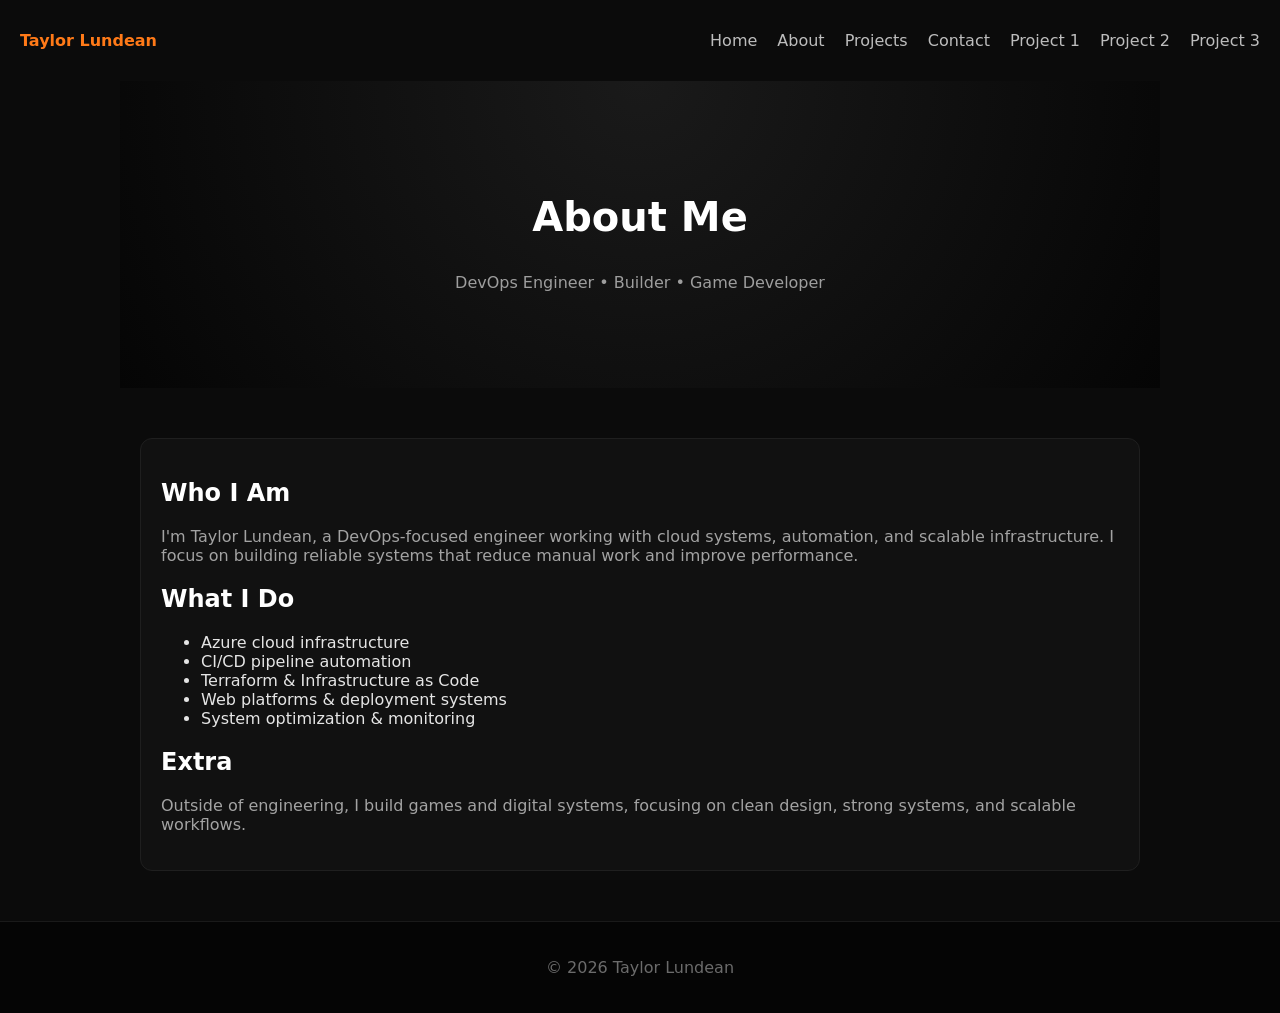
==== about.html @ d215137b "Initial commit of website files" ====
<!DOCTYPE html>
<html lang="en">
<head>
<meta charset="UTF-8">
<meta name="viewport" content="width=device-width, initial-scale=1.0">
<title>About - Taylor Lundean</title>
<link rel="stylesheet" href="styles.css">
</head>
<body>

<nav class="navbar">
  <div class="logo">Taylor Lundean</div>
  <div class="menu-toggle" id="menu-toggle">&#9776;</div>
  <ul class="nav-links" id="nav-links">
    <li><a href="index.html">Home</a></li>
    <li><a href="about.html">About</a></li>
    <li><a href="index.html#projects">Projects</a></li>
    <li><a href="index.html#contact">Contact</a></li>
    <li><a href="project1.html">Project 1</a></li>
    <li><a href="project2.html">Project 2</a></li>
    <li><a href="project3.html">Project 3</a></li>
  </ul>
</nav>

<section class="hero">
  <h1>About Me</h1>
  <p>DevOps Engineer • Builder • Game Developer</p>
</section>

<section>
  <div class="card">
    <h2>Who I Am</h2>
    <p>
      I'm Taylor Lundean, a DevOps-focused engineer working with cloud systems,
      automation, and scalable infrastructure. I focus on building reliable systems
      that reduce manual work and improve performance.
    </p>

    <h2>What I Do</h2>
    <ul>
      <li>Azure cloud infrastructure</li>
      <li>CI/CD pipeline automation</li>
      <li>Terraform & Infrastructure as Code</li>
      <li>Web platforms & deployment systems</li>
      <li>System optimization & monitoring</li>
    </ul>

    <h2>Extra</h2>
    <p>
      Outside of engineering, I build games and digital systems, focusing on clean design,
      strong systems, and scalable workflows.
    </p>
  </div>
</section>

<footer>
  <p>© 2026 Taylor Lundean</p>
</footer>

<script src="scripts.js"></script>
</body>
</html>
---- styles.css ----
body {
  margin: 0;
  font-family: system-ui, -apple-system, sans-serif;
  background: #0b0b0b; /* true dark */
  color: #e5e5e5;
}

/* NAVBAR */
header {
  position: sticky;
  top: 0;
  z-index: 1000;
  background: rgba(5, 5, 5, 0.95);
  backdrop-filter: blur(8px);
}

.navbar {
  display: flex;
  justify-content: space-between;
  align-items: center;
  padding: 15px 20px;
}

.logo {
  font-weight: 600;
  color: #ff7a18;
}

.nav-links {
  list-style: none;
  display: flex;
  gap: 20px;
}

.nav-links li a {
  color: #bdbdbd;
  text-decoration: none;
  transition: 0.2s;
}

.nav-links li a:hover {
  color: #ff7a18;
}

/* HERO */
.hero {
  text-align: center;
  padding: 80px 20px;
  background: radial-gradient(circle at top, #1a1a1a, #050505);
}

.hero h1 {
  font-size: 2.5rem;
  color: #ffffff;
}

.hero p {
  color: #9e9e9e;
}

/* SECTIONS */
section {
  padding: 50px 20px;
  max-width: 1000px;
  margin: auto;
}

h2 {
  color: #ffffff;
}

/* PROJECT CARDS */
.project-grid {
  display: grid;
  grid-template-columns: repeat(auto-fit, minmax(250px, 1fr));
  gap: 25px;
}

.card {
  background: #111111;
  padding: 20px;
  border-radius: 12px;
  border: 1px solid #1f1f1f;
  transition: 0.2s;
}

.card:hover {
  border-color: #ff7a18;
  box-shadow: 0 0 15px rgba(255, 122, 24, 0.2);
  transform: translateY(-3px);
}

.card h3 {
  color: #ffffff;
}

.card p {
  color: #a3a3a3;
}

.card a {
  color: #ff7a18;
  text-decoration: none;
  font-weight: 500;
}

/* CONTACT */
#contact a {
  color: #ff7a18;
}

/* FOOTER */
footer {
  text-align: center;
  padding: 20px;
  background: #050505;
  border-top: 1px solid #1a1a1a;
  color: #6b6b6b;
}

/* MOBILE */
.menu-toggle {
  display: none;
  font-size: 26px;
  color: #ff7a18;
  cursor: pointer;
}

@media (max-width: 768px) {
  .nav-links {
    display: none;
    flex-direction: column;
    background: #050505;
    position: absolute;
    top: 60px;
    right: 0;
    width: 220px;
    padding: 15px;
    border-left: 1px solid #1a1a1a;
  }

  .nav-links.active {
    display: flex;
  }

  .menu-toggle {
    display: block;
  }
}
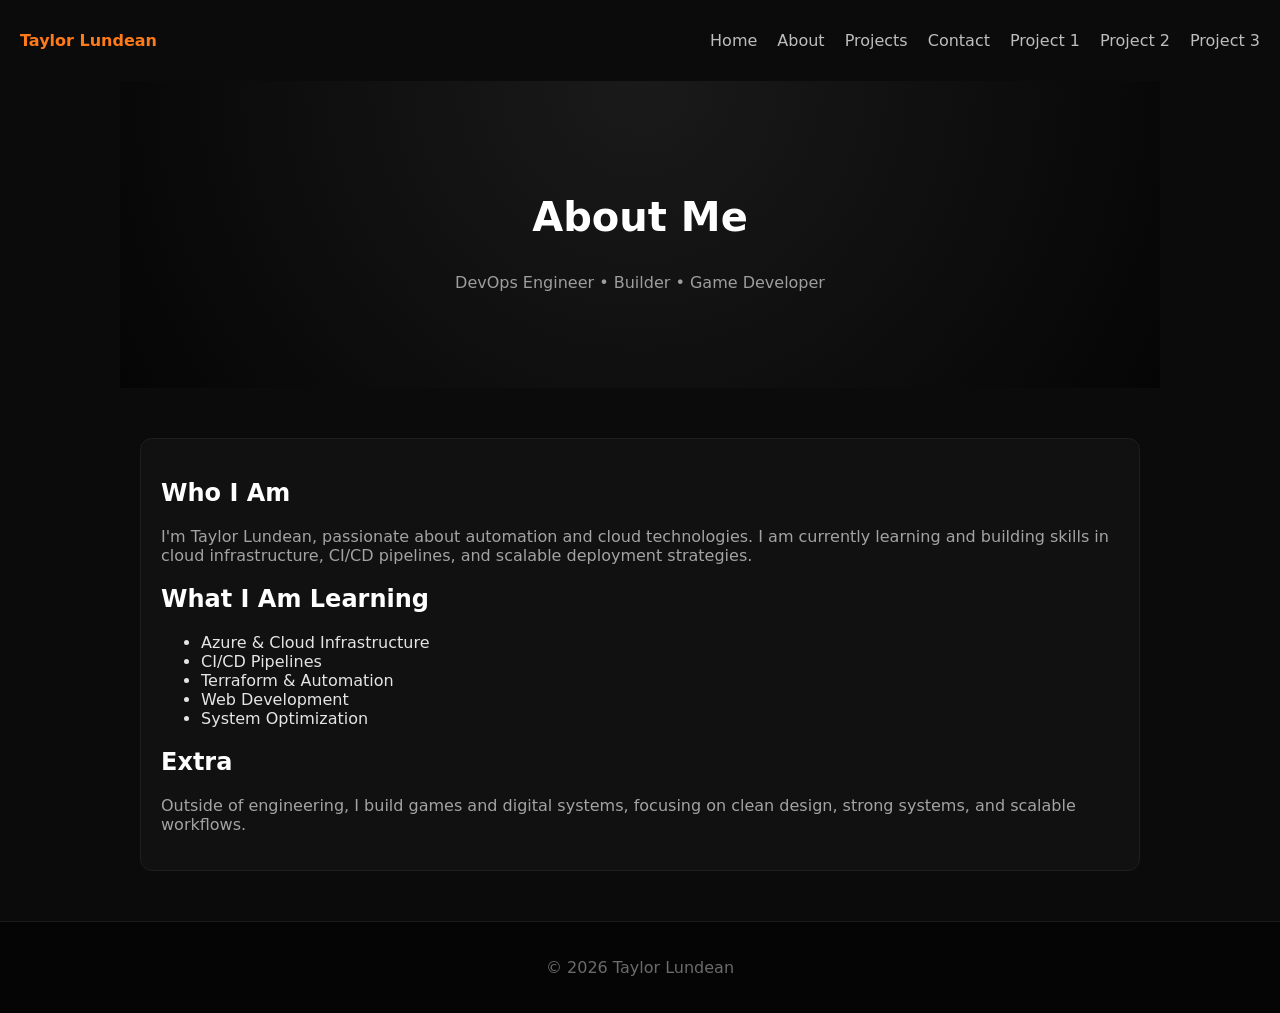
==== commit 21483fe2: "Update about page to reflect learning focus on automation and cloud" ====
--- a/about.html
+++ b/about.html
@@ -31,18 +31,18 @@
   <div class="card">
     <h2>Who I Am</h2>
     <p>
-      I'm Taylor Lundean, a DevOps-focused engineer working with cloud systems,
-      automation, and scalable infrastructure. I focus on building reliable systems
-      that reduce manual work and improve performance.
+      I'm Taylor Lundean, passionate about automation and cloud technologies. I am currently
+      learning and building skills in cloud infrastructure, CI/CD pipelines, and scalable
+      deployment strategies.
     </p>
 
-    <h2>What I Do</h2>
+    <h2>What I Am Learning</h2>
     <ul>
-      <li>Azure cloud infrastructure</li>
-      <li>CI/CD pipeline automation</li>
-      <li>Terraform & Infrastructure as Code</li>
-      <li>Web platforms & deployment systems</li>
-      <li>System optimization & monitoring</li>
+      <li>Azure & Cloud Infrastructure</li>
+      <li>CI/CD Pipelines</li>
+      <li>Terraform & Automation</li>
+      <li>Web Development</li>
+      <li>System Optimization</li>
     </ul>
 
     <h2>Extra</h2>
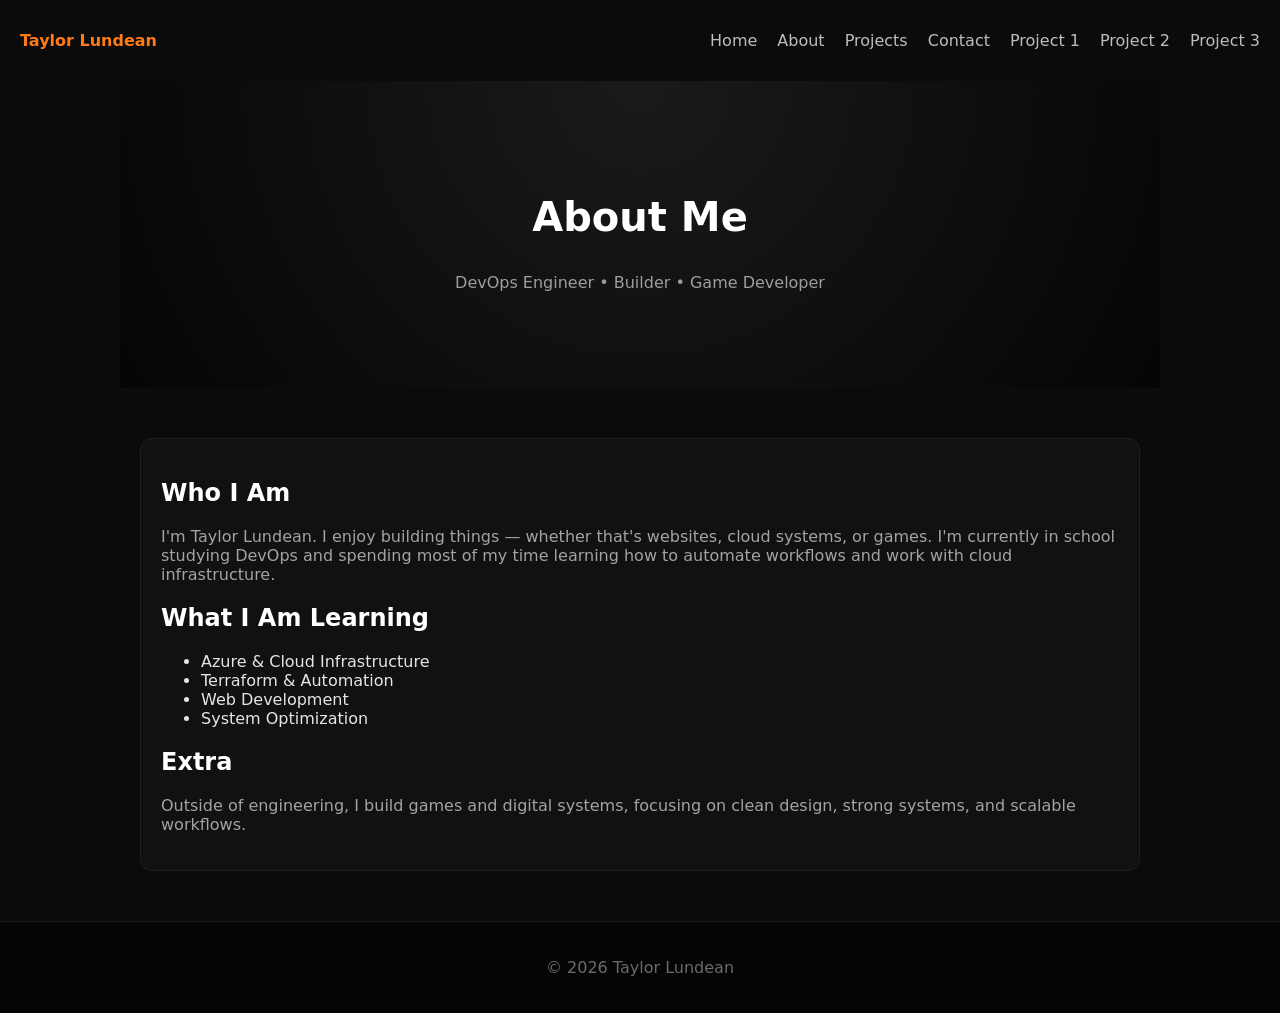
==== commit 9cefaf30: "Simplify about page bio" ====
--- a/about.html
+++ b/about.html
@@ -31,15 +31,14 @@
   <div class="card">
     <h2>Who I Am</h2>
     <p>
-      I'm Taylor Lundean, passionate about automation and cloud technologies. I am currently
-      learning and building skills in cloud infrastructure, CI/CD pipelines, and scalable
-      deployment strategies.
+      I'm Taylor Lundean. I enjoy building things — whether that's websites, cloud systems,
+      or games. I'm currently in school studying DevOps and spending most of my time learning
+      how to automate workflows and work with cloud infrastructure.
     </p>
 
     <h2>What I Am Learning</h2>
     <ul>
       <li>Azure & Cloud Infrastructure</li>
-      <li>CI/CD Pipelines</li>
       <li>Terraform & Automation</li>
       <li>Web Development</li>
       <li>System Optimization</li>
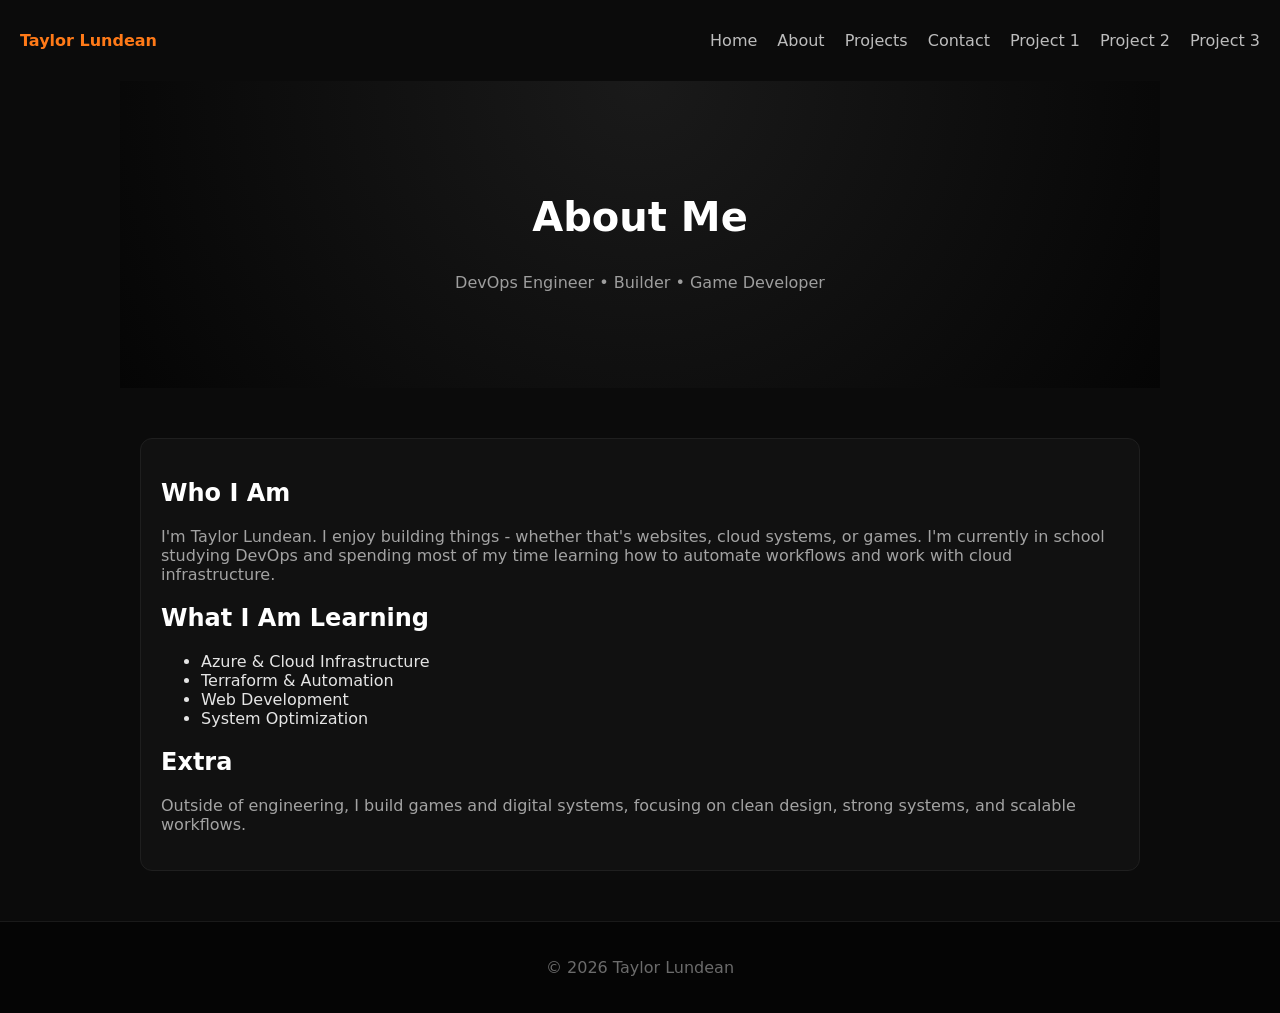
==== commit 9600b568: "Replace em dash with hyphen in bio text" ====
--- a/about.html
+++ b/about.html
@@ -31,7 +31,7 @@
   <div class="card">
     <h2>Who I Am</h2>
     <p>
-      I'm Taylor Lundean. I enjoy building things — whether that's websites, cloud systems,
+      I'm Taylor Lundean. I enjoy building things - whether that's websites, cloud systems,
       or games. I'm currently in school studying DevOps and spending most of my time learning
       how to automate workflows and work with cloud infrastructure.
     </p>
